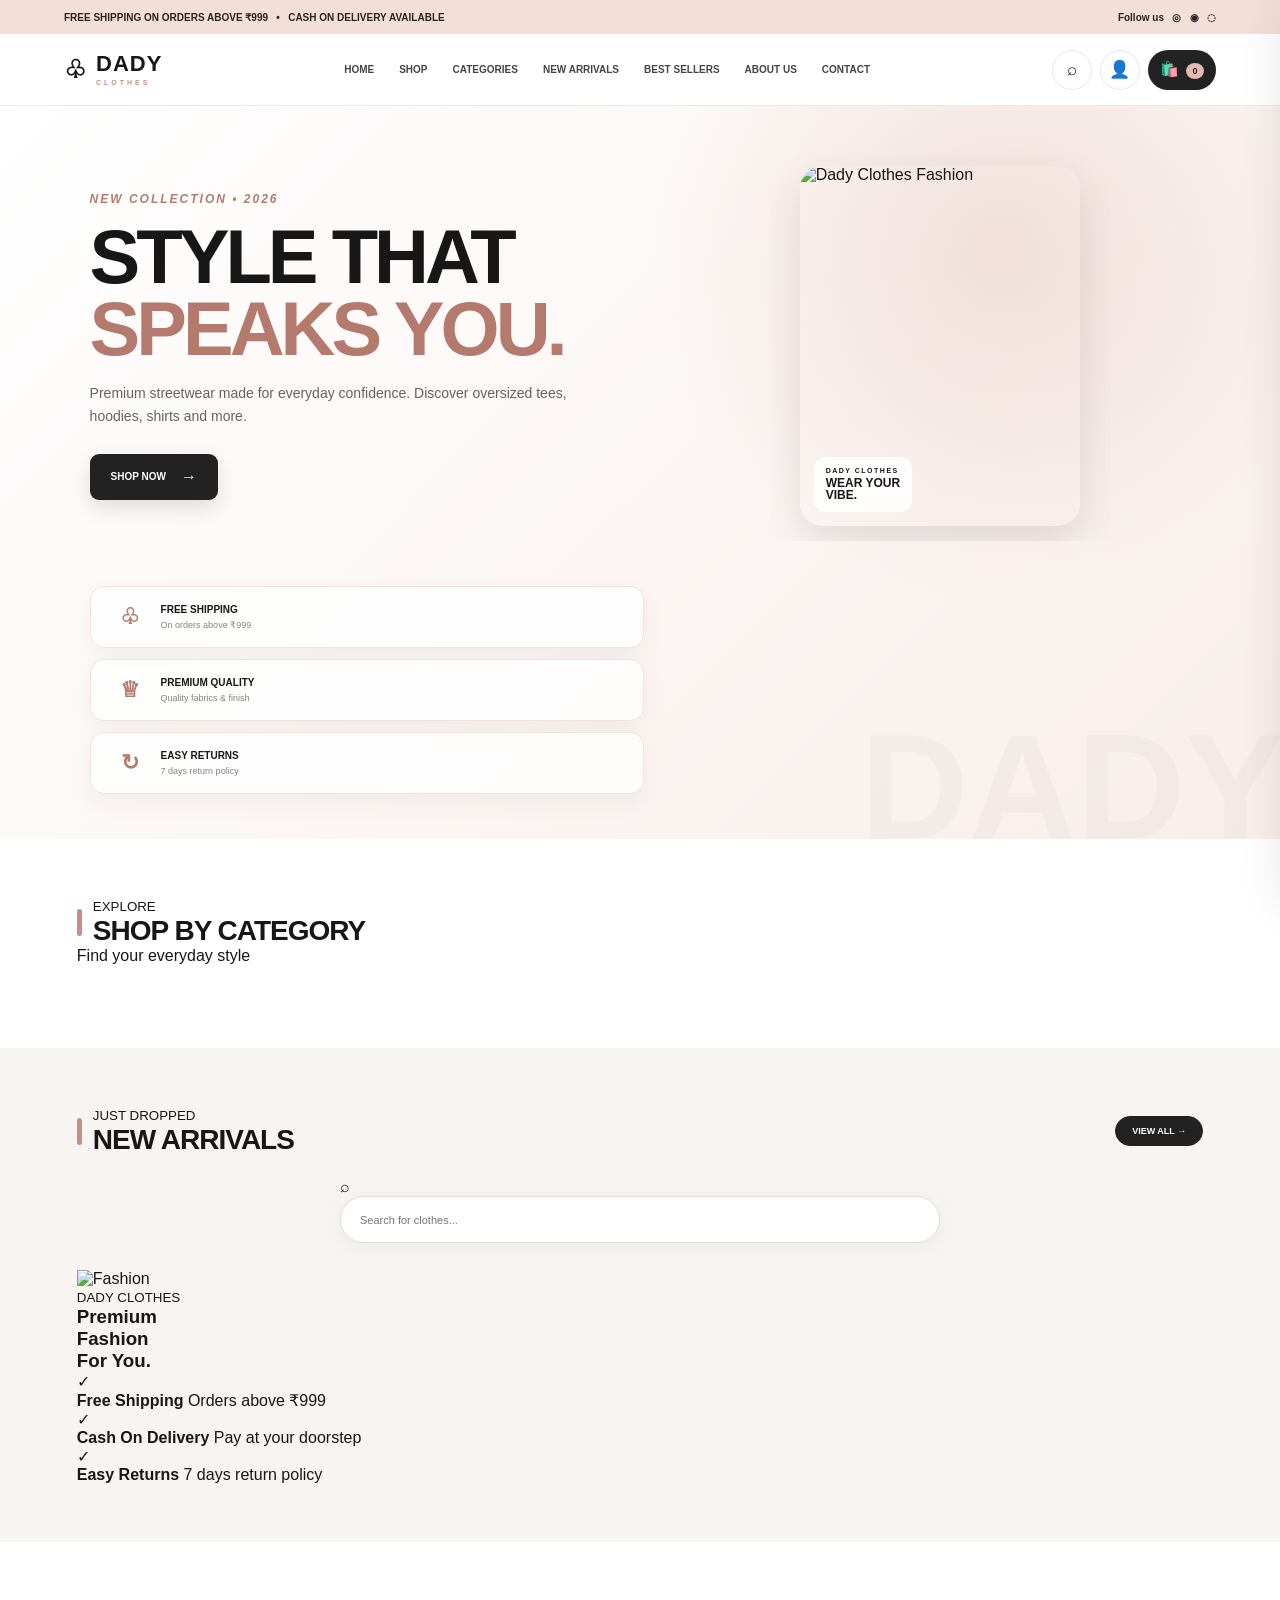
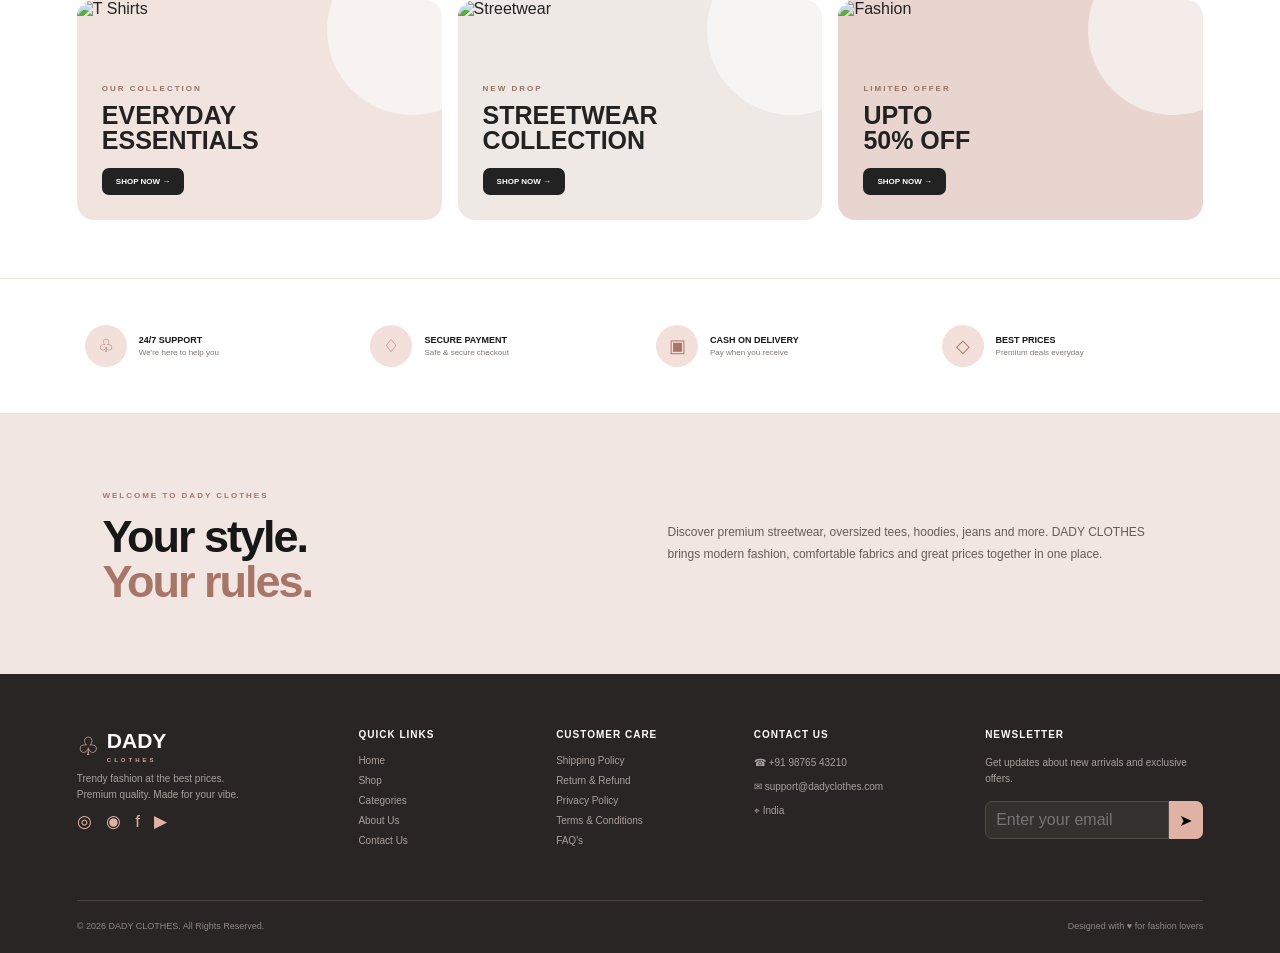
==== index.html @ 35b68625 "Update index.html" ====
<!doctype html>
<html lang="en">
<head>
  <meta charset="UTF-8">
  <meta name="viewport" content="width=device-width,initial-scale=1">
  <title>DADY CLOTHES | Premium Streetwear</title>
  <link rel="stylesheet" href="style.css">
</head>

<body>

<!-- TOP BAR -->
<div class="topbar">
  <span>FREE SHIPPING ON ORDERS ABOVE ₹999 &nbsp; • &nbsp; CASH ON DELIVERY AVAILABLE</span>
  <span>Follow us &nbsp; ◎ &nbsp; ◉ &nbsp; ◌</span>
</div>


<!-- HEADER -->
<header>

  <a href="#home" class="logo">
    <span class="hanger">♧</span>
    <span>
      DADY
      <small>CLOTHES</small>
    </span>
  </a>

  <nav>
    <a href="#home">HOME</a>
    <a href="#shop">SHOP</a>
    <a href="#categories">CATEGORIES</a>
    <a href="#new">NEW ARRIVALS</a>
    <a href="#best">BEST SELLERS</a>
    <a href="#about">ABOUT US</a>
    <a href="#contact">CONTACT</a>
  </nav>

  <div class="header-icons">

    <button
      class="icon-btn"
      aria-label="Search"
      onclick="document.getElementById('searchInput')?.focus()">
      ⌕
    </button>

    <button
      class="icon-btn"
      aria-label="Profile"
      onclick="openProfile()">
      👤
    </button>

    <button class="cartbtn" onclick="openCart()">
      🛍️ <i id="count">0</i>
    </button>

  </div>

</header>


<!-- ================= HERO ================= -->

<section id="home" class="hero">

  <div class="hero-content">

    <div class="script">
      NEW COLLECTION • 2026
    </div>

    <h1>
      STYLE THAT<br>
      <strong>SPEAKS YOU.</strong>
    </h1>

    <p>
      Premium streetwear made for everyday confidence.
      Discover oversized tees, hoodies, shirts and more.
    </p>

    <a href="#shop" class="hero-btn">
      SHOP NOW
      <span>→</span>
    </a>

    <div class="hero-dots">
      <span class="active"></span>
      <span></span>
      <span></span>
    </div>

  </div>


  <!-- HERO VISUAL -->

  <div class="hero-visual">

    <div class="hero-image-wrap">

      <img
        src="https://images.unsplash.com/photo-1529139574466-a303027c1d8b?auto=format&fit=crop&w=900&q=85"
        alt="Dady Clothes Fashion">

      <div class="hero-image-label">
        <small>DADY CLOTHES</small>
        <b>WEAR YOUR<br>VIBE.</b>
      </div>

    </div>

  </div>


  <!-- FLOATING BENEFITS -->

  <div class="hero-benefits">

    <div>
      <strong>♧</strong>
      <b>FREE SHIPPING</b>
      <small>On orders above ₹999</small>
    </div>

    <div>
      <strong>♕</strong>
      <b>PREMIUM QUALITY</b>
      <small>Quality fabrics & finish</small>
    </div>

    <div>
      <strong>↻</strong>
      <b>EASY RETURNS</b>
      <small>7 days return policy</small>
    </div>

  </div>

</section>


<!-- ================= CATEGORIES ================= -->

<section id="categories" class="categories-section">

  <div class="section-heading-row">

    <div class="section-title">
      <span></span>
      <div>
        <small>EXPLORE</small>
        <h2>SHOP BY CATEGORY</h2>
      </div>
    </div>

    <span class="heading-note">
      Find your everyday style
    </span>

  </div>

  <div id="cat"></div>

</section>


<!-- ================= SHOP ================= -->

<section id="shop" class="shop-section">

  <div class="shop-heading">

    <div class="section-title">

      <span></span>

      <div>
        <small>JUST DROPPED</small>
        <h2 id="new">NEW ARRIVALS</h2>
      </div>

    </div>

    <button onclick="loadProducts()" class="view-all">
      VIEW ALL →
    </button>

  </div>


  <div class="search-box">

    <span>⌕</span>

    <input
      id="searchInput"
      type="search"
      placeholder="Search for clothes..."
      oninput="searchProducts()">

  </div>


  <div class="shop-layout">

    <div id="grid"></div>

    <!-- SIDE STYLE CARD -->

    <aside class="style-card">

      <div class="style-card-image">

        <img
          src="https://images.unsplash.com/photo-1551488831-00ddcb6c6bd3?auto=format&fit=crop&w=700&q=80"
          alt="Fashion">

      </div>

      <div class="style-card-content">

        <small>DADY CLOTHES</small>

        <h3>
          Premium<br>
          Fashion<br>
          For You.
        </h3>

        <div class="style-point">
          <span>✓</span>
          <p>
            <b>Free Shipping</b>
            Orders above ₹999
          </p>
        </div>

        <div class="style-point">
          <span>✓</span>
          <p>
            <b>Cash On Delivery</b>
            Pay at your doorstep
          </p>
        </div>

        <div class="style-point">
          <span>✓</span>
          <p>
            <b>Easy Returns</b>
            7 days return policy
          </p>
        </div>

      </div>

    </aside>

  </div>

</section>


<!-- ================= PROMO BANNERS ================= -->

<section id="best" class="promo-section">

  <div class="promo-card promo-one">

    <img
      src="https://images.unsplash.com/photo-1521572163474-6864f9cf17ab?auto=format&fit=crop&w=800&q=80"
      alt="T Shirts">

    <div class="promo-overlay"></div>

    <div class="promo-content">

      <small>OUR COLLECTION</small>

      <h3>
        EVERYDAY<br>
        ESSENTIALS
      </h3>

      <a href="#shop">
        SHOP NOW →
      </a>

    </div>

  </div>


  <div class="promo-card promo-two">

    <img
      src="https://images.unsplash.com/photo-1551488831-00ddcb6c6bd3?auto=format&fit=crop&w=800&q=80"
      alt="Streetwear">

    <div class="promo-overlay"></div>

    <div class="promo-content">

      <small>NEW DROP</small>

      <h3>
        STREETWEAR<br>
        COLLECTION
      </h3>

      <a href="#shop">
        SHOP NOW →
      </a>

    </div>

  </div>


  <div class="promo-card promo-three">

    <img
      src="https://images.unsplash.com/photo-1529139574466-a303027c1d8b?auto=format&fit=crop&w=800&q=80"
      alt="Fashion">

    <div class="promo-overlay"></div>

    <div class="promo-content">

      <small>LIMITED OFFER</small>

      <h3>
        UPTO<br>
        50% OFF
      </h3>

      <a href="#shop">
        SHOP NOW →
      </a>

    </div>

  </div>

</section>


<!-- ================= FEATURES ================= -->

<section class="features">

  <div>
    <span>♧</span>
    <div>
      <b>24/7 SUPPORT</b>
      <small>We're here to help you</small>
    </div>
  </div>

  <div>
    <span>♢</span>
    <div>
      <b>SECURE PAYMENT</b>
      <small>Safe & secure checkout</small>
    </div>
  </div>

  <div>
    <span>▣</span>
    <div>
      <b>CASH ON DELIVERY</b>
      <small>Pay when you receive</small>
    </div>
  </div>

  <div>
    <span>◇</span>
    <div>
      <b>BEST PRICES</b>
      <small>Premium deals everyday</small>
    </div>
  </div>

</section>


<!-- ================= ABOUT ================= -->

<section id="about" class="about-section">

  <div>

    <small>
      WELCOME TO DADY CLOTHES
    </small>

    <h2>
      Your style.<br>
      <strong>Your rules.</strong>
    </h2>

  </div>

  <p>
    Discover premium streetwear, oversized tees, hoodies,
    jeans and more. DADY CLOTHES brings modern fashion,
    comfortable fabrics and great prices together in one place.
  </p>

</section>


<!-- ================= PRODUCT DETAIL MODAL ================= -->

<div id="productModal" class="modal">

  <div class="product-modal-box">

    <button class="close-btn" onclick="closeProduct()">×</button>

    <img
      id="detailImage"
      src=""
      alt="Product">

    <div class="detail-content">

      <small id="detailCategory"></small>

      <h2 id="detailName"></h2>

      <p class="detail-price">
        <b id="detailPrice"></b>
        <del id="detailOldPrice"></del>
      </p>

      <p id="detailDescription">
        Premium quality product from DADY CLOTHES.
      </p>

      <label>Select Size</label>

      <select id="detailSize">
        <option value="S">S</option>
        <option value="M" selected>M</option>
        <option value="L">L</option>
        <option value="XL">XL</option>
      </select>

      <button class="btn" id="detailAddButton">
        ADD TO CART
      </button>

    </div>

  </div>

</div>


<!-- ================= CART ================= -->

<div id="drawer">

  <button
    class="drawer-close"
    onclick="closeCart()">
    ×
  </button>

  <h2>Your Cart</h2>

  <div id="items"></div>

  <div class="cart-total">

    <span>Total</span>

    ₹<span id="total">0</span>

  </div>

  <button
    class="btn"
    onclick="checkout()">
    PLACE COD ORDER
  </button>

</div>


<!-- ================= CHECKOUT ================= -->

<div id="checkout" class="modal">

  <div class="checkout-box">

    <button
      class="close-btn"
      onclick="hideCheckout()">
      ×
    </button>

    <div class="checkout-icon">
      🛍️
    </div>

    <h2>Checkout</h2>

    <p class="checkout-sub">
      Enter your delivery details
    </p>

    <input
      id="name"
      placeholder="Full name">

    <input
      id="phone"
      placeholder="Mobile number"
      type="tel">

    <textarea
      id="address"
      placeholder="Full delivery address"></textarea>

    <input
      id="pin"
      placeholder="Pincode"
      type="number">

    <!-- PAYMENT METHOD -->

    <h3 style="margin-top:20px">
      Payment Method
    </h3>

    <div style="
      display:flex;
      gap:10px;
      margin:10px 0;
    ">

      <button
        type="button"
        id="codBtn"
        onclick="selectPayment('COD')"
        style="
          flex:1;
          padding:12px;
          border:2px solid #111;
          background:#111;
          color:#fff;
          border-radius:8px;
        ">
        💵 COD
      </button>

      <button
        type="button"
        id="onlineBtn"
        onclick="selectPayment('ONLINE')"
        style="
          flex:1;
          padding:12px;
          border:2px solid #ddd;
          background:#fff;
          color:#111;
          border-radius:8px;
        ">
        📱 ONLINE
      </button>

    </div>


    <!-- ONLINE PAYMENT -->

    <div
      id="onlinePaymentBox"
      style="
        display:none;
        border:1px solid #ddd;
        border-radius:12px;
        padding:15px;
        margin-top:10px;
        background:#fafafa;
      ">

      <h3 style="margin-top:0">
        📱 Online Payment
      </h3>

      <p style="font-size:14px">
        QR scan karke exact order amount pay karo.
      </p>

      <div style="text-align:center">

        <img
          src="https://kykdfhmumkttibcdcigg.supabase.co/storage/v1/object/public/payment-qr/dady_clothes_upi_qr.png"
          alt="DADY CLOTHES UPI QR"
          style="
            width:230px;
            max-width:100%;
            border-radius:10px;
            border:1px solid #ddd;
          ">

      </div>

      <p style="
        text-align:center;
        font-weight:bold;
        word-break:break-all;
      ">
        UPI ID:<br>
        sarveshsingh9857@oksbi
      </p>

      <input
        id="utrId"
        placeholder="Enter UTR / Transaction ID">

      <label style="
        display:block;
        margin-top:10px;
        font-weight:bold;
      ">
        Payment Screenshot
      </label>

      <input
        id="paymentScreenshot"
        type="file"
        accept="image/*">

      <small style="color:#666">
        Payment karne ke baad screenshot upload karo.
      </small>

      <p
        id="paymentUploadStatus"
        style="font-weight:bold">
      </p>

    </div>


    <button
      class="btn"
      onclick="placeOrder()"
      style="margin-top:15px">
      CONFIRM ORDER
    </button>

    <p id="msg"></p>

  </div>

        </div>


<!-- ================= FOOTER ================= -->

<footer id="contact">

  <div class="footer-main">

    <div class="footer-brand">

      <div class="footer-logo">

        <span>♧</span>

        <b>
          DADY
          <small>CLOTHES</small>
        </b>

      </div>

      <p>
        Trendy fashion at the best prices.<br>
        Premium quality. Made for your vibe.
      </p>

      <div class="socials">
        ◎ &nbsp; ◉ &nbsp; f &nbsp; ▶
      </div>

    </div>


    <div>

      <h4>QUICK LINKS</h4>

      <a href="#home">Home</a>
      <a href="#shop">Shop</a>
      <a href="#categories">Categories</a>
      <a href="#about">About Us</a>
      <a href="#contact">Contact Us</a>

    </div>


    <div>

      <h4>CUSTOMER CARE</h4>

      <a href="#">Shipping Policy</a>
      <a href="#">Return & Refund</a>
      <a href="#">Privacy Policy</a>
      <a href="#">Terms & Conditions</a>
      <a href="#">FAQ's</a>

    </div>


    <div>

      <h4>CONTACT US</h4>

      <p>☎ +91 98765 43210</p>
      <p>✉ support@dadyclothes.com</p>
      <p>⌖ India</p>

    </div>


    <div>

      <h4>NEWSLETTER</h4>

      <p>
        Get updates about new arrivals
        and exclusive offers.
      </p>

      <div class="newsletter">

        <input
          placeholder="Enter your email">

        <button>
          ➤
        </button>

      </div>

    </div>

  </div>


  <div class="footer-bottom">

    <span>
      © 2026 DADY CLOTHES. All Rights Reserved.
    </span>

    <span>
      Designed with ♥ for fashion lovers
    </span>

  </div>

</footer>


<!-- SUPABASE -->
<script src="https://cdn.jsdelivr.net/npm/@supabase/supabase-js@2"></script>

<!-- EXISTING APP — DO NOT CHANGE -->
<script src="app.js?v=3"></script>

</body>
  </html>
---- style.css ----
/* =========================================
   DADY CLOTHES — COMPLETE CSS
   CLEAN • PREMIUM • INSTAGRAM STYLE
   Existing HTML + JS compatible
========================================= */

*{
  box-sizing:border-box;
  margin:0;
  padding:0;
}

html{
  scroll-behavior:smooth;
}

body{
  font-family:Arial,Helvetica,sans-serif;
  color:#171717;
  background:#faf8f6;
  overflow-x:hidden;
}

button,
input,
textarea,
select{
  font:inherit;
}

button{
  cursor:pointer;
}

a{
  text-decoration:none;
  color:inherit;
}

/* ================= TOP BAR ================= */

.topbar{
  min-height:34px;
  padding:8px 5%;
  display:flex;
  align-items:center;
  justify-content:space-between;
  background:#f3dfd8;
  color:#292323;
  font-size:10px;
  font-weight:700;
}

/* ================= HEADER ================= */

header{
  height:72px;
  padding:0 5%;
  display:flex;
  align-items:center;
  justify-content:space-between;
  gap:25px;
  background:rgba(255,255,255,.97);
  border-bottom:1px solid #eee7e3;
  position:sticky;
  top:0;
  z-index:1000;
  backdrop-filter:blur(14px);
}

.logo{
  display:flex;
  align-items:center;
  gap:9px;
  flex-shrink:0;
  font-size:22px;
  font-weight:900;
  letter-spacing:1px;
  line-height:1;
}

.hanger{
  font-size:25px;
}

.logo small{
  display:block;
  margin-top:4px;
  color:#c78f83;
  font-size:7px;
  letter-spacing:3px;
}

nav{
  display:flex;
  align-items:center;
  justify-content:center;
  gap:25px;
  flex:1;
}

nav a{
  position:relative;
  padding:10px 0;
  color:#444;
  font-size:10px;
  font-weight:700;
}

nav a:hover{
  color:#b47a6e;
}

nav a::after{
  content:"";
  position:absolute;
  left:50%;
  bottom:1px;
  width:0;
  height:2px;
  border-radius:5px;
  background:#c78f83;
  transform:translateX(-50%);
  transition:.25s;
}

nav a:hover::after{
  width:100%;
}

/* ================= HEADER ICONS ================= */

.header-icons{
  display:flex;
  align-items:center;
  gap:8px;
  flex-shrink:0;
}

.icon-btn{
  width:40px;
  height:40px;
  display:flex;
  align-items:center;
  justify-content:center;
  border:1px solid #ebe5e2;
  border-radius:50%;
  background:#fff;
  color:#222;
  font-size:17px;
  transition:.25s;
}

.icon-btn:hover{
  background:#f3dfd8;
  border-color:#f3dfd8;
}

.cartbtn{
  height:40px;
  min-width:48px;
  padding:0 12px;
  border:0;
  border-radius:25px;
  background:#222;
  color:#fff;
  font-size:15px;
}

.cartbtn i{
  display:inline-block;
  min-width:18px;
  padding:3px 5px;
  margin-left:3px;
  border-radius:50%;
  background:#e9b8ac;
  color:#222;
  font-style:normal;
  font-size:9px;
  font-weight:900;
}

/* ================= HERO ================= */

.hero{
  min-height:510px;
  padding:45px 7%;
  display:grid;
  grid-template-columns:1.05fr .95fr;
  align-items:center;
  gap:45px;
  position:relative;
  overflow:hidden;
  background:
    radial-gradient(circle at 78% 20%,rgba(224,185,174,.35),transparent 30%),
    linear-gradient(135deg,#fff 0%,#f8eeea 100%);
}

.hero::before{
  content:"DADY";
  position:absolute;
  right:-5px;
  bottom:-35px;
  font-size:150px;
  font-weight:900;
  color:rgba(0,0,0,.025);
  pointer-events:none;
}

.hero-content{
  position:relative;
  z-index:2;
}

.script{
  margin-bottom:15px;
  color:#b47a6e;
  font-size:12px;
  font-weight:800;
  font-style:italic;
  letter-spacing:2px;
}

.hero h1{
  max-width:650px;
  margin-bottom:18px;
  font-size:clamp(48px,6vw,76px);
  line-height:.94;
  letter-spacing:-4px;
  font-weight:900;
}

.hero h1 strong{
  color:#b47a6e;
}

.hero p{
  max-width:480px;
  margin-bottom:25px;
  color:#69615e;
  font-size:14px;
  line-height:1.65;
}

.hero-btn{
  display:inline-flex;
  align-items:center;
  gap:15px;
  padding:14px 21px;
  border:0;
  border-radius:9px;
  background:#222;
  color:#fff;
  font-size:10px;
  font-weight:800;
  box-shadow:0 8px 22px rgba(0,0,0,.12);
  transition:.25s;
}

.hero-btn:hover{
  background:#b47a6e;
  transform:translateY(-2px);
}

.hero-btn span{
  font-size:16px;
}

/* ================= HERO RIGHT SIDE ================= */

.hero-benefits{
  min-height:0;
  display:flex;
  flex-direction:column;
  justify-content:center;
  gap:11px;
  position:relative;
  z-index:2;
}

.hero-benefits > div{
  padding:17px 19px;
  display:grid;
  grid-template-columns:40px 1fr;
  align-items:center;
  column-gap:11px;
  background:rgba(255,255,255,.82);
  border:1px solid #eee3df;
  border-radius:14px;
  box-shadow:0 8px 25px rgba(80,50,40,.06);
  transition:.25s;
}

.hero-benefits > div:hover{
  transform:translateX(-4px);
}

.hero-benefits strong{
  grid-row:span 2;
  font-size:22px;
  color:#b47a6e;
  text-align:center;
}

.hero-benefits b{
  font-size:10px;
  font-weight:900;
}

.hero-benefits small{
  margin-top:4px;
  color:#8b817d;
  font-size:9px;
}

/* ================= SECTIONS ================= */

.categories-section,
.shop-section{
  padding:58px 6%;
}

.categories-section{
  background:#fff;
}

.section-title{
  display:flex;
  align-items:center;
  gap:11px;
}

.section-title > span{
  width:5px;
  height:27px;
  display:block;
  border-radius:8px;
  background:#c78f83;
}

.section-title h2{
  font-size:28px;
  letter-spacing:-1px;
  font-weight:900;
}

/* ================= CATEGORIES ================= */

#cat{
  margin-top:25px;
  display:grid;
  grid-template-columns:repeat(4,1fr);
  gap:13px;
}

#cat button{
  min-height:78px;
  border:1px solid #eee7e4;
  border-radius:15px;
  background:#fff;
  color:#252525;
  font-size:11px;
  font-weight:800;
  box-shadow:0 6px 20px rgba(60,40,30,.045);
  transition:.25s;
}

#cat button:hover{
  background:#f4e2dc;
  border-color:#ead1c9;
  color:#6f5148;
  transform:translateY(-3px);
}

/* ================= SHOP ================= */

.shop-section{
  background:#f7f4f2;
}

.shop-heading{
  display:flex;
  align-items:center;
  justify-content:space-between;
  gap:20px;
  margin-bottom:22px;
}

.view-all{
  border:1px solid #222;
  border-radius:22px;
  padding:9px 16px;
  background:#222;
  color:#fff;
  font-size:9px;
  font-weight:800;
}

.search-box{
  width:100%;
  max-width:600px;
  margin:0 auto 27px;
}

.search-box input{
  width:100%;
  height:47px;
  padding:0 19px;
  border:1px solid #e4ddda;
  border-radius:28px;
  outline:none;
  background:#fff;
  color:#222;
  font-size:11px;
  box-shadow:0 5px 20px rgba(50,35,30,.05);
}

.search-box input:focus{
  border-color:#c78f83;
  box-shadow:0 0 0 4px rgba(199,143,131,.10);
}

/* ================= PRODUCTS ================= */

#grid{
  display:grid;
  grid-template-columns:repeat(4,minmax(0,1fr));
  gap:18px;
}

.product{
  position:relative;
  min-width:0;
  overflow:hidden;
  border:1px solid #eee7e4;
  border-radius:16px;
  background:#fff;
  box-shadow:0 6px 22px rgba(50,35,30,.055);
  transition:.25s;
}

.product:hover{
  transform:translateY(-5px);
  box-shadow:0 15px 35px rgba(50,35,30,.11);
}

.product > div:first-child{
  width:100%;
  height:315px;
  overflow:hidden;
  background:#eee9e6;
}

.product > div:first-child img{
  width:100%;
  height:100%;
  display:block;
  object-fit:cover;
  object-position:center;
  transition:.4s;
}

.product:hover > div:first-child img{
  transform:scale(1.04);
}

.product-info{
  padding:13px;
}

.product-info small{
  display:block;
  margin-bottom:5px;
  color:#b47a6e;
  font-size:8px;
  font-weight:900;
  letter-spacing:1.2px;
  text-transform:uppercase;
}

.product-info h3{
  margin-bottom:7px;
  color:#222;
  font-size:13px;
  line-height:1.3;
  font-weight:800;
}

.product-info p{
  display:flex;
  align-items:center;
  gap:7px;
  margin-bottom:10px;
}

.product-info p b{
  font-size:16px;
}

.product-info del{
  color:#999;
  font-size:9px;
}

.product-info .btn{
  width:100%;
}

/* ================= BUTTON ================= */

.btn{
  display:inline-block;
  border:0;
  border-radius:8px;
  padding:11px 16px;
  background:#222;
  color:#fff;
  font-size:9px;
  font-weight:800;
  text-align:center;
  transition:.2s;
}

.btn:hover{
  background:#b47a6e;
}

/* ================= PROMO ================= */

.promo-section{
  padding:58px 6%;
  display:grid;
  grid-template-columns:repeat(3,1fr);
  gap:16px;
  background:#fff;
}

.promo-card{
  min-height:220px;
  position:relative;
  overflow:hidden;
  display:flex;
  align-items:flex-end;
  padding:25px;
  border-radius:17px;
  color:#222;
  background:#f1e4df;
}

.promo-card::before{
  content:"";
  position:absolute;
  width:170px;
  height:170px;
  right:-55px;
  top:-55px;
  border-radius:50%;
  background:rgba(255,255,255,.55);
}

.promo-card > div{
  position:relative;
  z-index:2;
}

.promo-card small{
  font-size:8px;
  font-weight:900;
  letter-spacing:2px;
  color:#967067;
}

.promo-card h3{
  margin:8px 0 15px;
  max-width:210px;
  font-size:25px;
  line-height:1;
  font-weight:900;
}

.promo-card a{
  display:inline-block;
  padding:9px 14px;
  border-radius:7px;
  background:#222;
  color:#fff;
  font-size:8px;
  font-weight:800;
}

.promo-two{
  background:#eee9e5;
}

.promo-three{
  background:#e8d5cf;
}

/* ================= FEATURES ================= */

.features{
  padding:38px 6%;
  display:grid;
  grid-template-columns:repeat(4,1fr);
  gap:16px;
  border-top:1px solid #eee6e2;
  border-bottom:1px solid #eee6e2;
  background:#fff;
}

.features > div{
  display:flex;
  align-items:center;
  gap:12px;
  padding:8px;
}

.features > div > span{
  width:42px;
  height:42px;
  flex-shrink:0;
  display:flex;
  align-items:center;
  justify-content:center;
  border-radius:50%;
  background:#f3e0da;
  color:#a87569;
  font-size:18px;
}

.features b,
.features small{
  display:block;
}

.features b{
  margin-bottom:3px;
  font-size:9px;
  font-weight:900;
}

.features small{
  color:#817873;
  font-size:8px;
}

/* ================= ABOUT ================= */

.about-section{
  padding:70px 8%;
  display:grid;
  grid-template-columns:1fr 1fr;
  gap:55px;
  align-items:center;
  background:#f1e6e1;
}

.about-section small{
  color:#a87569;
  font-size:8px;
  font-weight:900;
  letter-spacing:2px;
}

.about-section h2{
  margin-top:12px;
  font-size:45px;
  line-height:1;
  letter-spacing:-2px;
}

.about-section h2 strong{
  color:#a87569;
}

.about-section > p{
  max-width:520px;
  color:#655c58;
  font-size:12px;
  line-height:1.8;
}

/* ================= PRODUCT MODAL ================= */

.modal{
  position:fixed;
  inset:0;
  z-index:5000;
  display:none;
  align-items:center;
  justify-content:center;
  padding:15px;
  background:rgba(35,25,20,.55);
  backdrop-filter:blur(7px);
}

.modal.show{
  display:flex;
}

.product-modal-box{
  width:min(850px,100%);
  max-height:92vh;
  display:grid;
  grid-template-columns:1fr 1fr;
  overflow:hidden;
  position:relative;
  border-radius:20px;
  background:#fff;
  box-shadow:0 25px 70px rgba(0,0,0,.22);
}

.product-modal-box > img{
  width:100%;
  height:100%;
  min-height:450px;
  object-fit:cover;
  background:#eee;
}

.close-btn{
  position:absolute;
  top:12px;
  right:12px;
  z-index:10;
  width:36px;
  height:36px;
  border:0;
  border-radius:50%;
  background:#fff;
  color:#222;
  font-size:22px;
  box-shadow:0 5px 20px rgba(0,0,0,.13);
}

.detail-content{
  padding:35px 32px;
  overflow-y:auto;
}

.detail-content small{
  color:#b47a6e;
  font-size:9px;
  font-weight:900;
  text-transform:uppercase;
}

.detail-content h2{
  margin:11px 0;
  font-size:27px;
}

.detail-price{
  display:flex;
  align-items:center;
  gap:10px;
  margin:14px 0;
}

.detail-price b{
  font-size:22px;
}

.detail-price del{
  color:#999;
  font-size:11px;
}

.detail-content #detailDescription{
  color:#6d6561;
  font-size:12px;
  line-height:1.8;
}

.detail-content label{
  display:block;
  margin:22px 0 7px;
  font-size:10px;
  font-weight:900;
}

.detail-content select{
  width:100%;
  height:43px;
  padding:0 12px;
  border:1px solid #ddd4d0;
  border-radius:8px;
  background:#fff;
}

.detail-content .btn{
  width:100%;
  margin-top:14px;
  height:44px;
}

/* ================= CART ================= */

#drawer{
  position:fixed !important;
  top:0 !important;
  right:-460px !important;
  width:min(430px,100%) !important;
  height:100vh !important;
  z-index:6000 !important;
  display:block !important;
  padding:25px !important;
  overflow-y:auto !important;
  background:#fff !important;
  box-shadow:-15px 0 50px rgba(50,30,25,.20);
  transition:right .3s ease !important;
}

#drawer.open{
  right:0 !important;
}

.drawer-close{
  float:right;
  width:36px;
  height:36px;
  border:0;
  border-radius:50%;
  background:#f1ece9;
  font-size:21px;
}

#drawer h2{
  margin:5px 0 25px;
  font-size:24px;
}

.cart-item{
  display:flex;
  gap:12px;
  padding:15px 0;
  border-bottom:1px solid #eee7e4;
}

.cart-item img{
  width:75px;
  height:90px;
  flex-shrink:0;
  border-radius:10px;
  object-fit:cover;
  background:#eee;
}

.cart-item b{
  font-size:12px;
}

.cart-item p{
  margin:5px 0;
  font-weight:800;
}

.cart-item small{
  color:#777;
  font-size:9px;
}

.cart-item button{
  border:1px solid #ddd;
  background:#fff;
  padding:5px 9px;
  border-radius:6px;
  font-size:10px;
}

.cart-total{
  margin:25px 0 15px;
  padding-top:20px;
  display:flex;
  justify-content:space-between;
  border-top:1px solid #222;
  font-size:17px;
  font-weight:900;
}

#drawer > .btn{
  width:100%;
}

/* ================= CHECKOUT ================= */

#checkout{
  z-index:7000;
}

.checkout-box{
  width:min(500px,100%);
  max-height:92vh;
  overflow-y:auto;
  position:relative;
  padding:32px;
  border-radius:20px;
  background:#fff;
  box-shadow:0 25px 70px rgba(0,0,0,.2);
}

.checkout-icon{
  width:55px;
  height:55px;
  display:flex;
  align-items:center;
  justify-content:center;
  margin-bottom:15px;
  border-radius:50%;
  background:#f3e0da;
  font-size:24px;
}

.checkout-box h2{
  margin-bottom:5px;
  font-size:25px;
}

.checkout-sub{
  margin-bottom:20px;
  color:#777;
  font-size:11px;
}

.checkout-box input,
.checkout-box textarea{
  width:100%;
  padding:13px;
  margin:6px 0;
  border:1px solid #e0d8d4;
  border-radius:8px;
  outline:none;
  background:#fff;
}

.checkout-box textarea{
  height:90px;
  resize:none;
}

.checkout-box input:focus,
.checkout-box textarea:focus{
  border-color:#c78f83;
}

.checkout-box .btn{
  width:100%;
  margin-top:10px;
}

#msg,
#authMsg,
#profileMsg{
  margin-top:12px;
  color:#b47a6e;
  font-size:11px;
  font-weight:800;
}

/* ================= PROFILE ================= */

.profile-box{
  max-width:430px;
}

#profileEmail{
  margin-bottom:18px;
  color:#777;
  font-size:12px;
}

/* ================= FOOTER ================= */

footer{
  background:#292524;
  color:#fff;
  padding:55px 6% 22px;
}

.footer-main{
  display:grid;
  grid-template-columns:1.5fr 1fr 1fr 1.2fr 1.3fr;
  gap:30px;
}

.footer-logo{
  display:flex;
  align-items:center;
  gap:8px;
  font-size:21px;
}

.footer-logo > span{
  color:#e0b2a5;
  font-size:25px;
}

.footer-logo small{
  display:block;
  margin-top:4px;
  color:#d3a69a;
  font-size:6px;
  letter-spacing:3px;
}

.footer-brand p{
  margin:15px 0;
  color:#b7aeaa;
  font-size:10px;
  line-height:1.8;
}

.socials{
  color:#e0b2a5;
  font-size:17px;
}

footer h4{
  margin-bottom:15px;
  font-size:10px;
  letter-spacing:1px;
}

.footer-main > div:not(.footer-brand) a{
  display:block;
  margin:9px 0;
  color:#aaa19d;
  font-size:10px;
}

.footer-main > div > p{
  margin:8px 0;
  color:#aaa19d;
  font-size:10px;
  line-height:1.6;
}

.newsletter{
  display:flex;
  margin-top:14px;
}

.newsletter input{
  width:100%;
  min-width:0;
  height:38px;
  padding:0 10px;
  border:1px solid #514b48;
  border-radius:7px 0 0 7px;
  background:#34302e;
  color:#fff;
  outline:none;
}

.newsletter button{
  width:42px;
  border:0;
  border-radius:0 7px 7px 0;
  background:#e0b2a5;
}

.footer-bottom{
  margin-top:45px;
  padding-top:20px;
  display:flex;
  justify-content:space-between;
  gap:20px;
  border-top:1px solid #48413e;
  color:#8e8783;
  font-size:9px;
}

/* ================= TABLET ================= */

@media (max-width:1100px){

  header{
    padding:0 3%;
  }

  nav{
    gap:15px;
  }

  #grid{
    grid-template-columns:repeat(3,minmax(0,1fr));
  }

  .footer-main{
    grid-template-columns:repeat(3,1fr);
  }
}

/* ================= MOBILE ================= */

@media (max-width:800px){

  .topbar{
    min-height:30px;
    justify-content:center;
    text-align:center;
    padding:7px 10px;
    font-size:8px;
  }

  .topbar span:last-child{
    display:none;
  }

  header{
    height:auto;
    min-height:65px;
    padding:10px 4%;
    flex-wrap:wrap;
    gap:8px;
  }

  .logo{
    font-size:19px;
  }

  .hanger{
    font-size:22px;
  }

  .header-icons{
    margin-left:auto;
  }

  .icon-btn{
    width:36px;
    height:36px;
    font-size:15px;
  }

  .cartbtn{
    height:36px;
    min-width:45px;
    padding:0 9px;
  }

  nav{
    order:3;
    width:100%;
    flex:none;
    justify-content:flex-start;
    overflow-x:auto;
    padding:2px 0 3px;
    gap:21px;
    scrollbar-width:none;
  }

  nav::-webkit-scrollbar{
    display:none;
  }

  nav a{
    flex-shrink:0;
    padding:7px 0;
    font-size:9px;
  }

  /* ===== HERO MOBILE ===== */

  .hero{
    min-height:auto;
    padding:28px 18px 24px;
    display:flex;
    flex-direction:column;
    align-items:stretch;
    gap:20px;
  }

  .hero::before{
    font-size:75px;
    right:-5px;
    bottom:-15px;
  }

  .hero-content{
    width:100%;
  }

  .script{
    margin-bottom:11px;
    font-size:10px;
    letter-spacing:1.5px;
  }

  .hero h1{
    max-width:340px;
    margin-bottom:13px;
    font-size:43px;
    line-height:.94;
    letter-spacing:-2.5px;
  }

  .hero p{
    max-width:310px;
    margin-bottom:17px;
    font-size:11px;
    line-height:1.55;
  }

  .hero-btn{
    padding:12px 17px;
    font-size:9px;
  }

  /*
     If your HTML contains a hero image / hero-visual,
     this keeps it medium sized.
  */

  .hero-visual{
    width:100%;
    max-width:275px;
    height:330px;
    margin:0 auto;
    overflow:hidden;
    border-radius:18px;
  }

  .hero-visual img{
    width:100%;
    height:100%;
    display:block;
    object-fit:cover;
  }

  .hero img{
    max-width:275px;
    max-height:330px;
    margin-left:auto;
    margin-right:auto;
    object-fit:cover;
    border-radius:18px;
  }

  /* ===== BENEFITS ===== */

  .hero-benefits{
    width:100%;
    min-height:auto;
    display:grid;
    grid-template-columns:repeat(3,1fr);
    gap:7px;
  }

  .hero-benefits > div{
    min-height:74px;
    padding:9px 5px;
    display:flex;
    flex-direction:column;
    justify-content:center;
    align-items:center;
    text-align:center;
    gap:3px;
    border-radius:12px;
  }

  .hero-benefits strong{
    display:block;
    font-size:18px;
  }

  .hero-benefits b{
    font-size:7px;
  }

  .hero-benefits small{
    font-size:6px;
  }

  /* ===== SECTIONS ===== */

  .categories-section,
  .shop-section{
    padding:38px 16px;
  }

  .section-title{
    gap:8px;
  }

  .section-title > span{
    width:4px;
    height:22px;
  }

  .section-title h2{
    font-size:21px;
  }

  /* ===== CATEGORIES ===== */

  #cat{
    margin-top:19px;
    grid-template-columns:repeat(2,1fr);
    gap:9px;
  }

  #cat button{
    min-height:58px;
    border-radius:12px;
    font-size:9px;
  }

  /* ===== SHOP ===== */

  .shop-heading{
    align-items:center;
    margin-bottom:18px;
  }

  .view-all{
    padding:8px 12px;
    font-size:8px;
  }

  .search-box{
    margin-bottom:20px;
  }

  .search-box input{
    height:43px;
    padding:0 16px;
    font-size:10px;
  }

  /* ===== PRODUCT GRID ===== */

  #grid{
    grid-template-columns:repeat(2,minmax(0,1fr));
    gap:10px;
  }

  .product{
    border-radius:13px;
  }

  .product > div:first-child{
    height:225px;
  }

  .product-info{
    padding:10px;
  }

  .product-info small{
    font-size:6px;
    margin-bottom:4px;
  }

  .product-info h3{
    font-size:10px;
    margin-bottom:6px;
    line-height:1.3;
  }

  .product-info p{
    margin-bottom:8px;
  }

  .product-info p b{
    font-size:13px;
  }

  .product-info .btn{
    padding:10px 8px;
    font-size:8px;
  }

}

/* ================= HERO IMAGE — DESKTOP ================= */
.hero-visual{
  width:100%;
  max-width:340px;
  height:390px;
  display:flex;
  justify-content:center;
  align-items:center;
  margin:0 auto;
  overflow:hidden;
}

.hero-image-wrap{
  width:280px;
  height:360px;
  max-width:280px;
  max-height:360px;
  position:relative;
  overflow:hidden;
  border-radius:22px;
  box-shadow:0 18px 45px rgba(0,0,0,.10);
}

.hero-image-wrap img{
  width:100%;
  height:100%;
  max-width:none;
  max-height:none;
  display:block;
  object-fit:cover;
}

.hero-image-label{
  position:absolute;
  left:14px;
  bottom:14px;
  padding:10px 12px;
  border-radius:12px;
  background:rgba(255,255,255,.88);
  backdrop-filter:blur(8px);
}

.hero-image-label small{
  display:block;
  margin-bottom:3px;
  font-size:7px;
  font-weight:800;
  letter-spacing:1.5px;
}

.hero-image-label b{
  display:block;
  font-size:12px;
  line-height:1.05;
}

/* ================= HERO IMAGE — MOBILE ================= */
@media(max-width:800px){
  .hero-visual{
    width:100%;
    max-width:250px;
    height:305px;
    margin:0 auto;
  }

  .hero-image-wrap{
    width:205px;
    height:270px;
    max-width:205px;
    max-height:270px;
    border-radius:18px;
  }

  .hero-image-wrap img{
    width:100%;
    height:100%;
    object-fit:cover;
  }

  .hero-image-label{
    left:10px;
    bottom:10px;
    padding:8px 9px;
  }

  .hero-image-label small{
    font-size:6px;
  }

  .hero-image-label b{
    font-size:10px;
  }
}

@media(max-width:450px){
  .hero-visual{
    max-width:230px;
    height:285px;
  }

  .hero-image-wrap{
    width:190px;
    height:250px;
    max-width:190px;
    max-height:250px;
  }
}
/* ===== MOBILE PROMO BANNER FIX ONLY ===== */

@media (max-width:800px){

  .promo-section{
    padding:28px 16px !important;
    display:grid !important;
    grid-template-columns:1fr !important;
    gap:14px !important;
  }

  .promo-card{
    min-height:180px !important;
    height:180px !important;
    padding:18px !important;
    border-radius:15px !important;
    overflow:hidden !important;
  }

  .promo-card img{
    width:100% !important;
    height:100% !important;
    object-fit:cover !important;
    object-position:center !important;
  }

  .promo-card h3{
    font-size:20px !important;
    margin:5px 0 10px !important;
  }

  .promo-card small{
    font-size:7px !important;
  }

  .promo-card a{
    padding:8px 12px !important;
    font-size:8px !important;
  }
}
/* ===== LOWER 3 BANNERS - IMAGE FIX ===== */

.promo-card{
  height:220px !important;
  min-height:220px !important;
  position:relative !important;
  overflow:hidden !important;
}

.promo-card img{
  position:absolute !important;
  inset:0 !important;
  width:100% !important;
  height:100% !important;
  max-width:none !important;
  object-fit:cover !important;
  object-position:center !important;
  z-index:1 !important;
}

.promo-card > div{
  position:relative !important;
  z-index:3 !important;
}

/* PHONE */
@media (max-width:800px){

  .promo-section{
    padding:28px 16px !important;
    grid-template-columns:repeat(3,1fr) !important;
    gap:9px !important;
  }

  .promo-card{
    height:210px !important;
    min-height:210px !important;
    padding:10px !important;
    border-radius:12px !important;
  }

  .promo-card img{
    width:100% !important;
    height:100% !important;
    object-fit:cover !important;
  }

  .promo-card h3{
    font-size:12px !important;
    margin:5px 0 8px !important;
  }

  .promo-card small{
    font-size:6px !important;
  }

  .promo-card a{
    padding:6px 8px !important;
    font-size:6px !important;
  }
     }
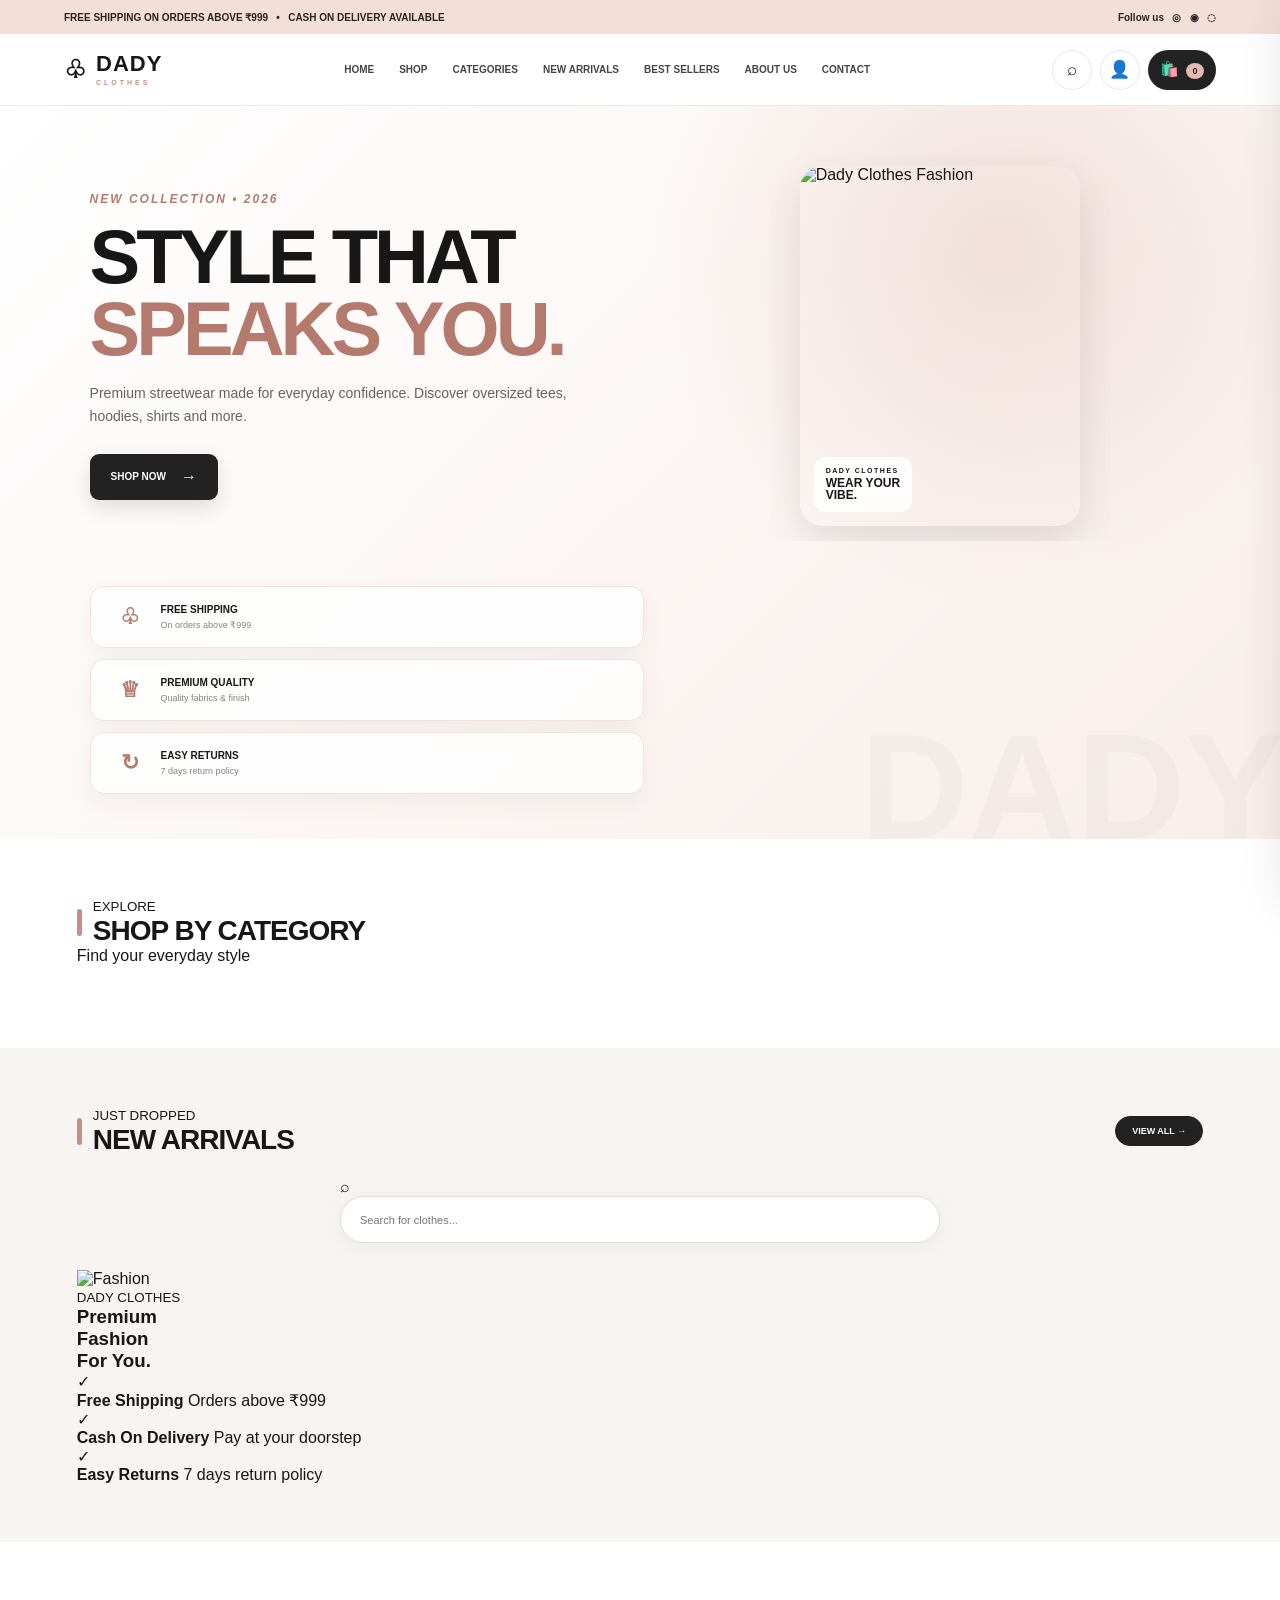
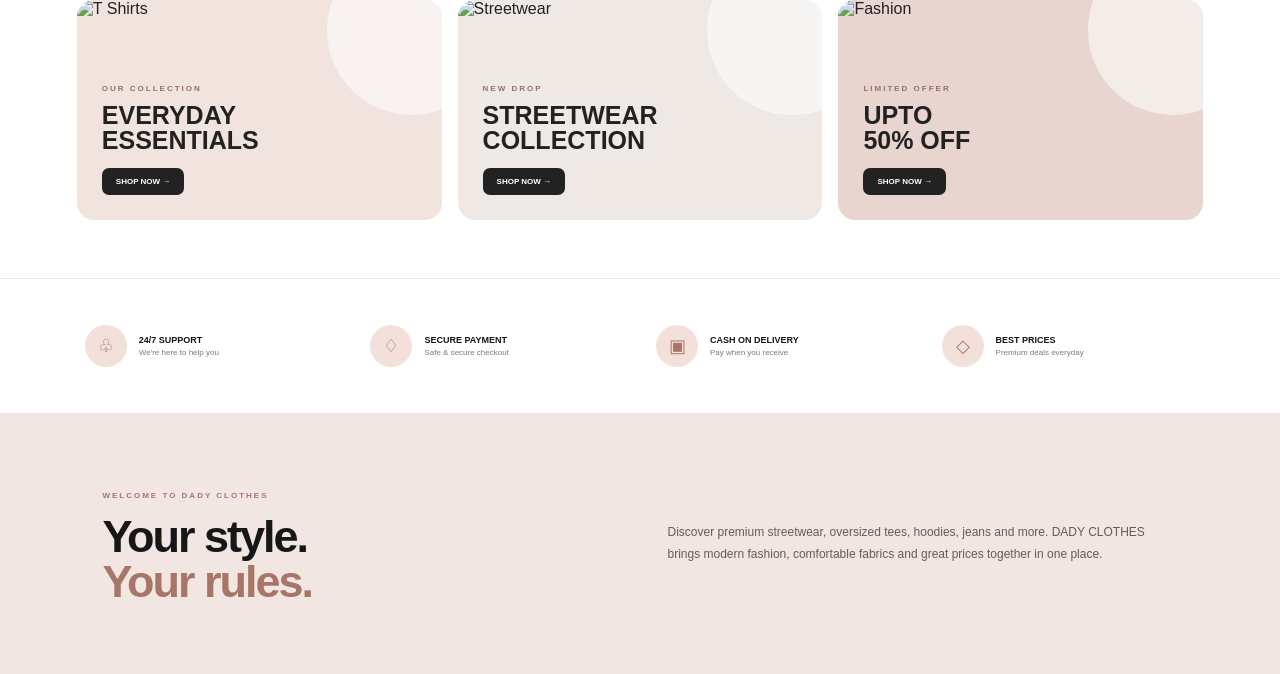
==== commit d53b2c67: "Update index.html" ====
--- a/index.html
+++ b/index.html
@@ -486,7 +486,7 @@
   <button
     class="btn"
     onclick="checkout()">
-    PLACE COD ORDER
+    PLACE ORDER
   </button>
 
 </div>
@@ -575,93 +575,75 @@
       </button>
 
     </div>
-
-
-    <!-- ONLINE PAYMENT -->
-
-    <div
-      id="onlinePaymentBox"
+    <!-- ONLINE PAYMENT / UPI -->
+<div id="onlinePaymentBox" style="
+  display:none;
+  margin-top:15px;
+  padding:18px;
+  border-radius:16px;
+  background:linear-gradient(135deg,#f8f9ff,#eef2ff);
+  border:1px solid #dfe3ff;
+  text-align:center;
+">
+
+  <h3 style="margin:0 0 8px;color:#222;">
+    💳 Pay via UPI
+  </h3>
+
+  <p style="margin:0 0 14px;color:#666;font-size:14px;">
+    Scan the QR code and pay securely
+  </p>
+
+  <!-- QR CODE -->
+  <div style="
+    background:white;
+    padding:12px;
+    border-radius:14px;
+    display:inline-block;
+    box-shadow:0 5px 18px rgba(0,0,0,.12);
+  ">
+    <img
+      src="sandbox:/mnt/data/dady_clothes_upi_qr.png"
+      alt="UPI QR Code"
       style="
-        display:none;
-        border:1px solid #ddd;
-        border-radius:12px;
-        padding:15px;
-        margin-top:10px;
-        background:#fafafa;
-      ">
-
-      <h3 style="margin-top:0">
-        📱 Online Payment
-      </h3>
-
-      <p style="font-size:14px">
-        QR scan karke exact order amount pay karo.
-      </p>
-
-      <div style="text-align:center">
-
-        <img
-          src="https://kykdfhmumkttibcdcigg.supabase.co/storage/v1/object/public/payment-qr/dady_clothes_upi_qr.png"
-          alt="DADY CLOTHES UPI QR"
-          style="
-            width:230px;
-            max-width:100%;
-            border-radius:10px;
-            border:1px solid #ddd;
-          ">
-
-      </div>
-
-      <p style="
-        text-align:center;
-        font-weight:bold;
-        word-break:break-all;
-      ">
-        UPI ID:<br>
-        sarveshsingh9857@oksbi
-      </p>
-
-      <input
-        id="utrId"
-        placeholder="Enter UTR / Transaction ID">
-
-      <label style="
+        width:190px;
+        height:190px;
+        object-fit:contain;
         display:block;
-        margin-top:10px;
-        font-weight:bold;
-      ">
-        Payment Screenshot
-      </label>
-
-      <input
-        id="paymentScreenshot"
-        type="file"
-        accept="image/*">
-
-      <small style="color:#666">
-        Payment karne ke baad screenshot upload karo.
-      </small>
-
-      <p
-        id="paymentUploadStatus"
-        style="font-weight:bold">
-      </p>
-
-    </div>
-
-
-    <button
-      class="btn"
-      onclick="placeOrder()"
-      style="margin-top:15px">
-      CONFIRM ORDER
-    </button>
-
-    <p id="msg"></p>
-
-  </div>
-
-        </div>
+      "
+    >
+  </div>
+
+  <p style="
+    margin:14px 0 8px;
+    font-size:13px;
+    color:#777;
+  ">
+    Or pay directly using UPI
+  </p>
+
+  <!-- UPI BUTTON -->
+  <a
+    href="upi://pay?pa=YOURUPIID@upi&pn=DADY%20CLOTHES"
+    style="
+      display:block;
+      width:100%;
+      box-sizing:border-box;
+      padding:14px 18px;
+      border-radius:12px;
+      background:linear-gradient(135deg,#6c5ce7,#00b894);
+      color:white;
+      text-decoration:none;
+      font-size:16px;
+      font-weight:700;
+      box-shadow:0 6px 15px rgba(108,92,231,.28);
+      margin-top:10px;
+    "
+  >
+    💸 Pay Now via UPI sarveshsingh9857@oksbi
+  </a>
+
+</div>
 
 
 <!-- ================= FOOTER ================= -->
